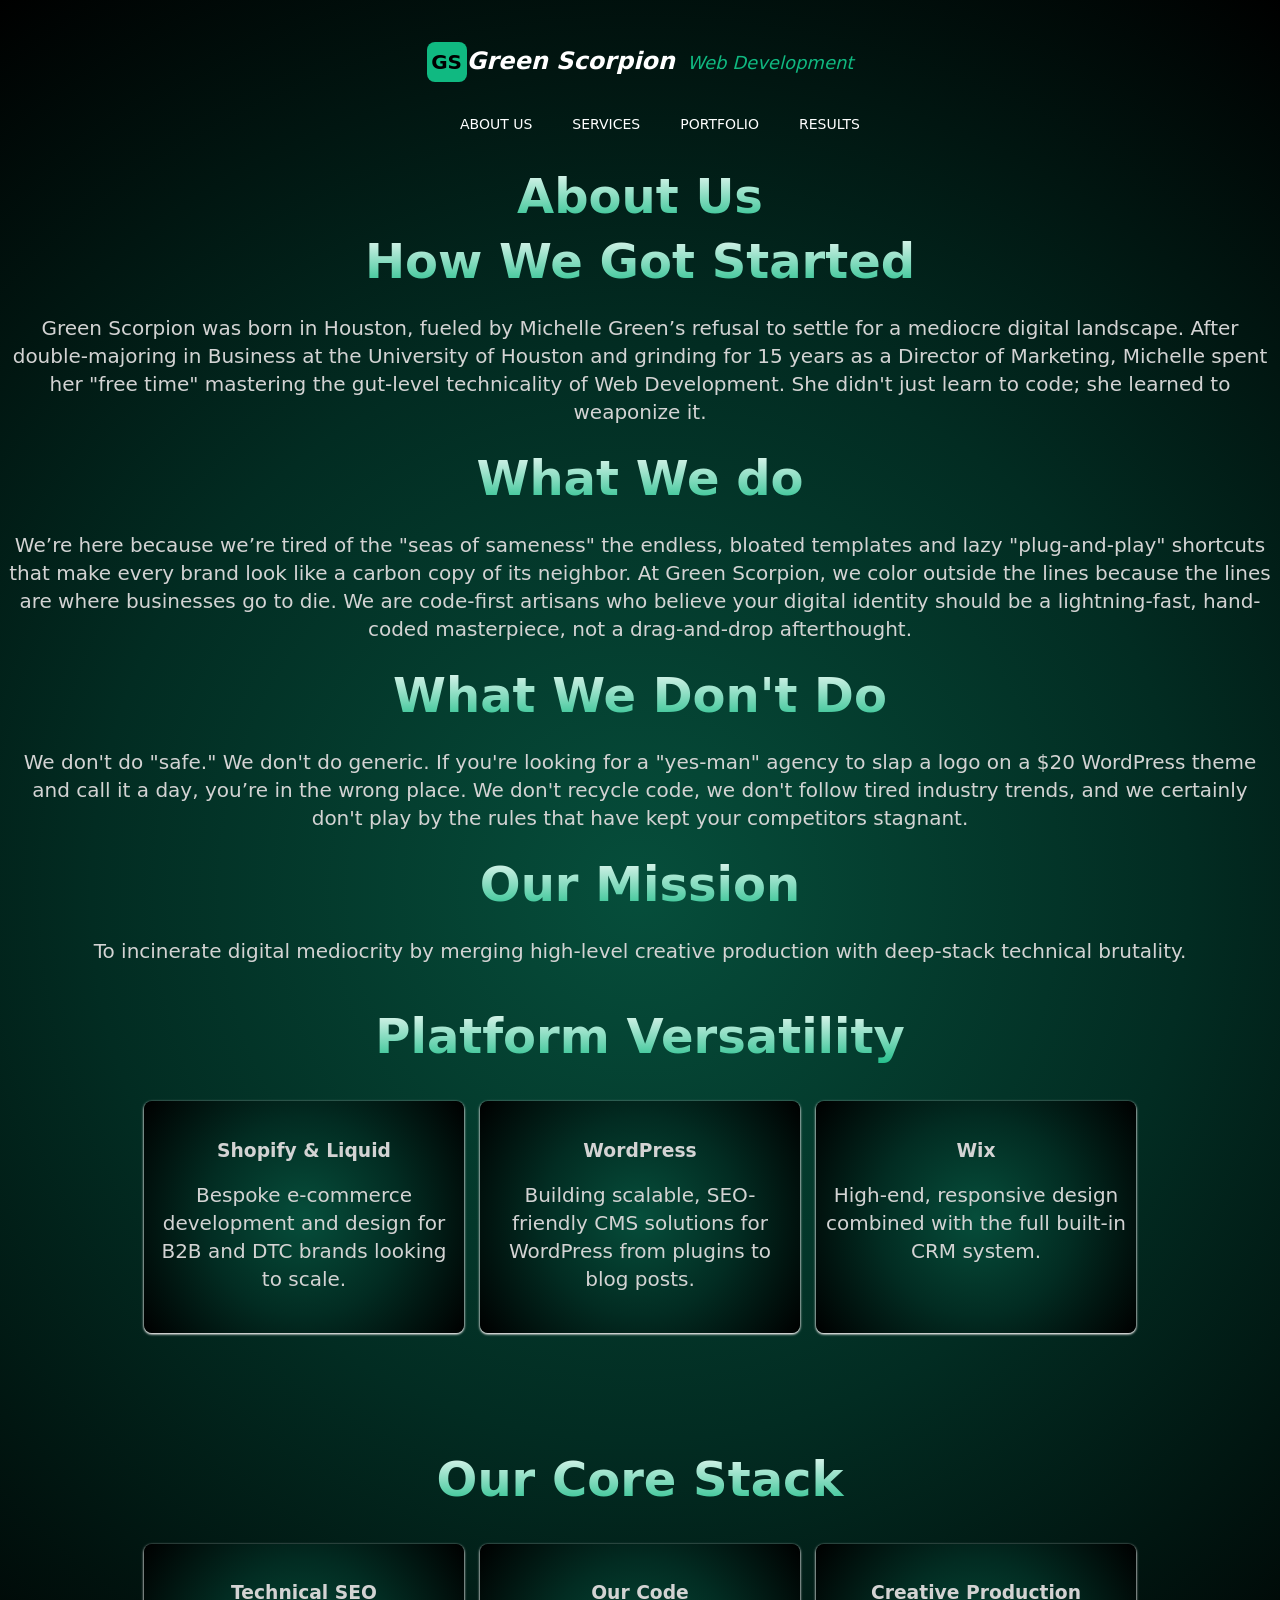
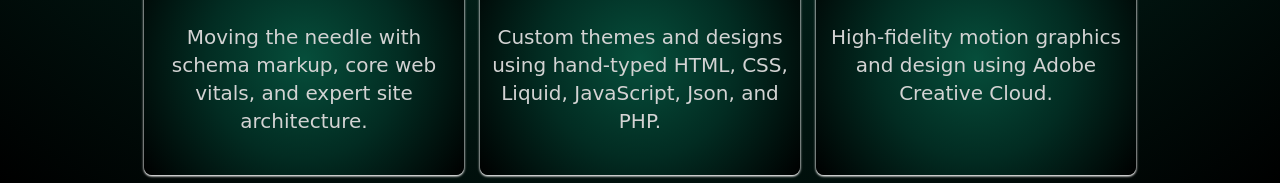
==== about.html @ b4c9df5b "br" ====
<!DOCTYPE html>
<html>

<head>
    <meta charset="utf-8">
    <meta http-equiv="X-UA-Compatible" content="IE=edge">
    <title>About Us</title>
    <meta name="description" content="">
    <meta name="viewport" content="width=device-width, initial-scale=1">
    <link rel="stylesheet" href="styles.css">
</head>

<body class="bg-scorpion-gradient min-h-screen">

    <header class="border-b border-emerald-900/50 backdrop-blur-md sticky top-0 z-50">
        <nav>
            <a href="index.html">
                <div class="group">
                    <div class="w-10">
                        <span class="text-black">GS</span>
                    </div>

                    <h1> Green Scorpion
                        <span class="web">Web Development</span>
                    </h1>
                </div>
            </a>
            <ul>
                <li><a href="about.html">About Us</a></li>
                <li><a href="services.html">Services</a></li>
                <li><a href="portfolio.html">Portfolio</a></li>
                <li><a href="results.html">Results</a></li>
            </ul>
        </nav>
    </header>

    <main>
        <h2>About Us</h2>
        <div class="container">
            <div class="content">
                <h2>How We Got Started</h2>
                <p>Green Scorpion was born in Houston, fueled by Michelle Green’s refusal to settle for a mediocre
                    digital landscape. After
                    double-majoring in Business at the University of Houston and grinding for 15 years as a Director of
                    Marketing, Michelle
                    spent her "free time" mastering the gut-level technicality of Web Development. She didn't just learn
                    to code; she
                    learned to weaponize it.
                </p>
                <h2>What We do</h2>
                <p>We’re here because we’re tired of the "seas of sameness" the endless, bloated templates and lazy
                    "plug-and-play"
                    shortcuts that make every brand look like a carbon copy of its neighbor. At Green Scorpion, we color
                    outside the lines
                    because the lines are where businesses go to die. We are code-first artisans who believe your
                    digital identity should be
                    a lightning-fast, hand-coded masterpiece, not a drag-and-drop afterthought.</p>
                <h2>What We Don't Do</h2>
                <p>
                    We don't do "safe." We don't do generic. If you're looking for a "yes-man" agency to slap a logo on a $20 WordPress
                    theme and call it a day, you’re in the wrong place. We don't recycle code, we don't
                    follow tired industry trends, and we certainly don't play by the rules that have kept your competitors stagnant.</p>
                <h2>Our Mission</h2>
                <p>To incinerate digital mediocrity by merging high-level creative production with deep-stack technical
                    brutality.</p>
            </div>
        </div>

   


<br>
        <div class="container">
            <h2>Platform Versatility</h2>
            <div class="card-container">
                <div class="card">
                    <h3>Shopify & Liquid</h3>
                    <p>Bespoke e-commerce development and design for B2B and DTC brands looking to scale.</p>
                </div>
                <div class="card">
                    <h3>WordPress</h3>
                    <p>Building scalable, SEO-friendly CMS solutions for WordPress from plugins to blog posts.</p>
                </div>
                <div class="card">
                    <h3>Wix</h3>
                    <p>High-end, responsive design combined with the full built-in CRM system.</p>
                </div>
            </div>
        </div>


<br><br><br>
<br><br><br>

<div class="container">
            <h2>Our Core Stack</h2>
            <div class="card-container">
                <div class="card">
                    <h3>Technical SEO</h3>
                    <p>Moving the needle with schema markup, core web vitals, and expert site architecture.</p>
                </div>
                <div class="card">
                    <h3>Our Code</h3>
                    <p>Custom themes and designs using hand-typed HTML, CSS, Liquid, JavaScript, Json, and PHP.</p>
                </div>
                <div class="card">
                    <h3>Creative Production</h3>
                    <p>High-fidelity motion graphics and design using Adobe Creative Cloud.</p>
                </div>
            </div>
        </div>


</body>




</html>
---- styles.css ----
@keyframes slideInFromBottom {
    from {
        opacity: 0;
        transform: translateY(50px);
    }

    to {
        opacity: 1;
        transform: translateY(0);
    }
}

@keyframes slideleft {
    from {
        opacity: 0;
        scale: 0%;
        transform: translatex(150px);
    }

    to {
        opacity: 1;
        scale: 100%;
        transform: translateY(0);
    }
}

@keyframes appear {
    from {
        opacity: 0;
        transform: scaleX(0);
    }

    to {
        opacity: 1;
        transform: scaleX(1);
    } }


body {
    background: radial-gradient(circle, #064e3b, #022c22, #000000);
    font-family: ui-sans-serif, system-ui, sans-serif;
    color: lightgrey;
    min-height: 1600px;
}


h1 {
    font-weight: bold;
    color: white;
    font-style: italic;
    animation:slideinfrombottom 0.5s ease-in;
}

.web {
    color: rgb(16 185 129);
    font-weight: 300;
    font-size: 1.125rem;
    line-height: 1.75rem;
    margin-left: .25rem;
}


p {
    font-size: 1.25rem;
    line-height: 1.75rem;
}

a {
    text-decoration: none;
    color: white;
    padding: 20px;
}

button {
    background: radial-gradient(circle, #064e3b, #022c22, #000000);    padding:10px 20px;
    font-weight:500;
    border-radius:8px;
    max-width:200px;
}

button:hover {
  scale:1.2;
  transition: ease-in 0.3s;
}

.text-black {
    display: flex;
    color: black;
    font-weight: 700;
    font-size: 1.25rem;
    line-height: 1.75rem;
}

.w-10 {
    background-color: rgb(16 185 129);
    justify-content: center;
    align-items: center;
    width: 2.5rem;
    display: flex;
    height: 2.5rem;
    border-radius: .5rem;
}

.card-container {
    display: flex;
    justify-content: center;
    gap: 1rem;
    margin-top: 2rem;
}

.card {
    background: radial-gradient(circle, #064e3b, #022c22, #000000);
    padding: 20px 10px;
    justify-content: space-around;
    border-radius: 8px;
    box-shadow: 0px 1px 3px, #fff 0px 1px 2px;
    max-width: 300px;
    text-align: center;
    view-timeline: --subject-reveal block;
        animation-timeline: --subject-reveal;
        animation-name: appear;
        animation-range: entry 0% entry 60%;
}

nav {
    text-align: center;
    justify-content: center;
    justify-items: center;
    margin: 0 auto;
    align-items: center;
    align-content: center;
    max-width: 80rem;
    padding-bottom:2rem;
}


.group {
    align-items: center;
    display: flex;
    justify-content: center;
}


ul {
    display: flex;
    font-size: .875rem;
    font-weight: 500;
    list-style: none;
    align-content: center;
    justify-content: center;
    margin: 0;
    text-transform: uppercase;
}

li {
    color: rgb(16 185 129);
}

li:hover {
    color: #0ac687b4;
    text-decoration-line: underline;
    text-decoration-thickness: 3px;
    transition: ease-in 0.3s;
}

main {
    text-align: center;
    margin: auto;
    max-width: 80rem;
}

img {
    display: block;
    margin: auto;
}

h2 {
    color: transparent;
    line-height: 65px;
    font-weight: 700;
    margin: 0;
    text-align: center;
    font-size: 3rem;
    background-clip: text;
    animation: slideInFromBottom 0.5s ease-out; 
    background-image: linear-gradient(to top, #3b82f6, #22c55e, #10b981);
    background-image: linear-gradient(to bottom, #fff, #10b981);

}
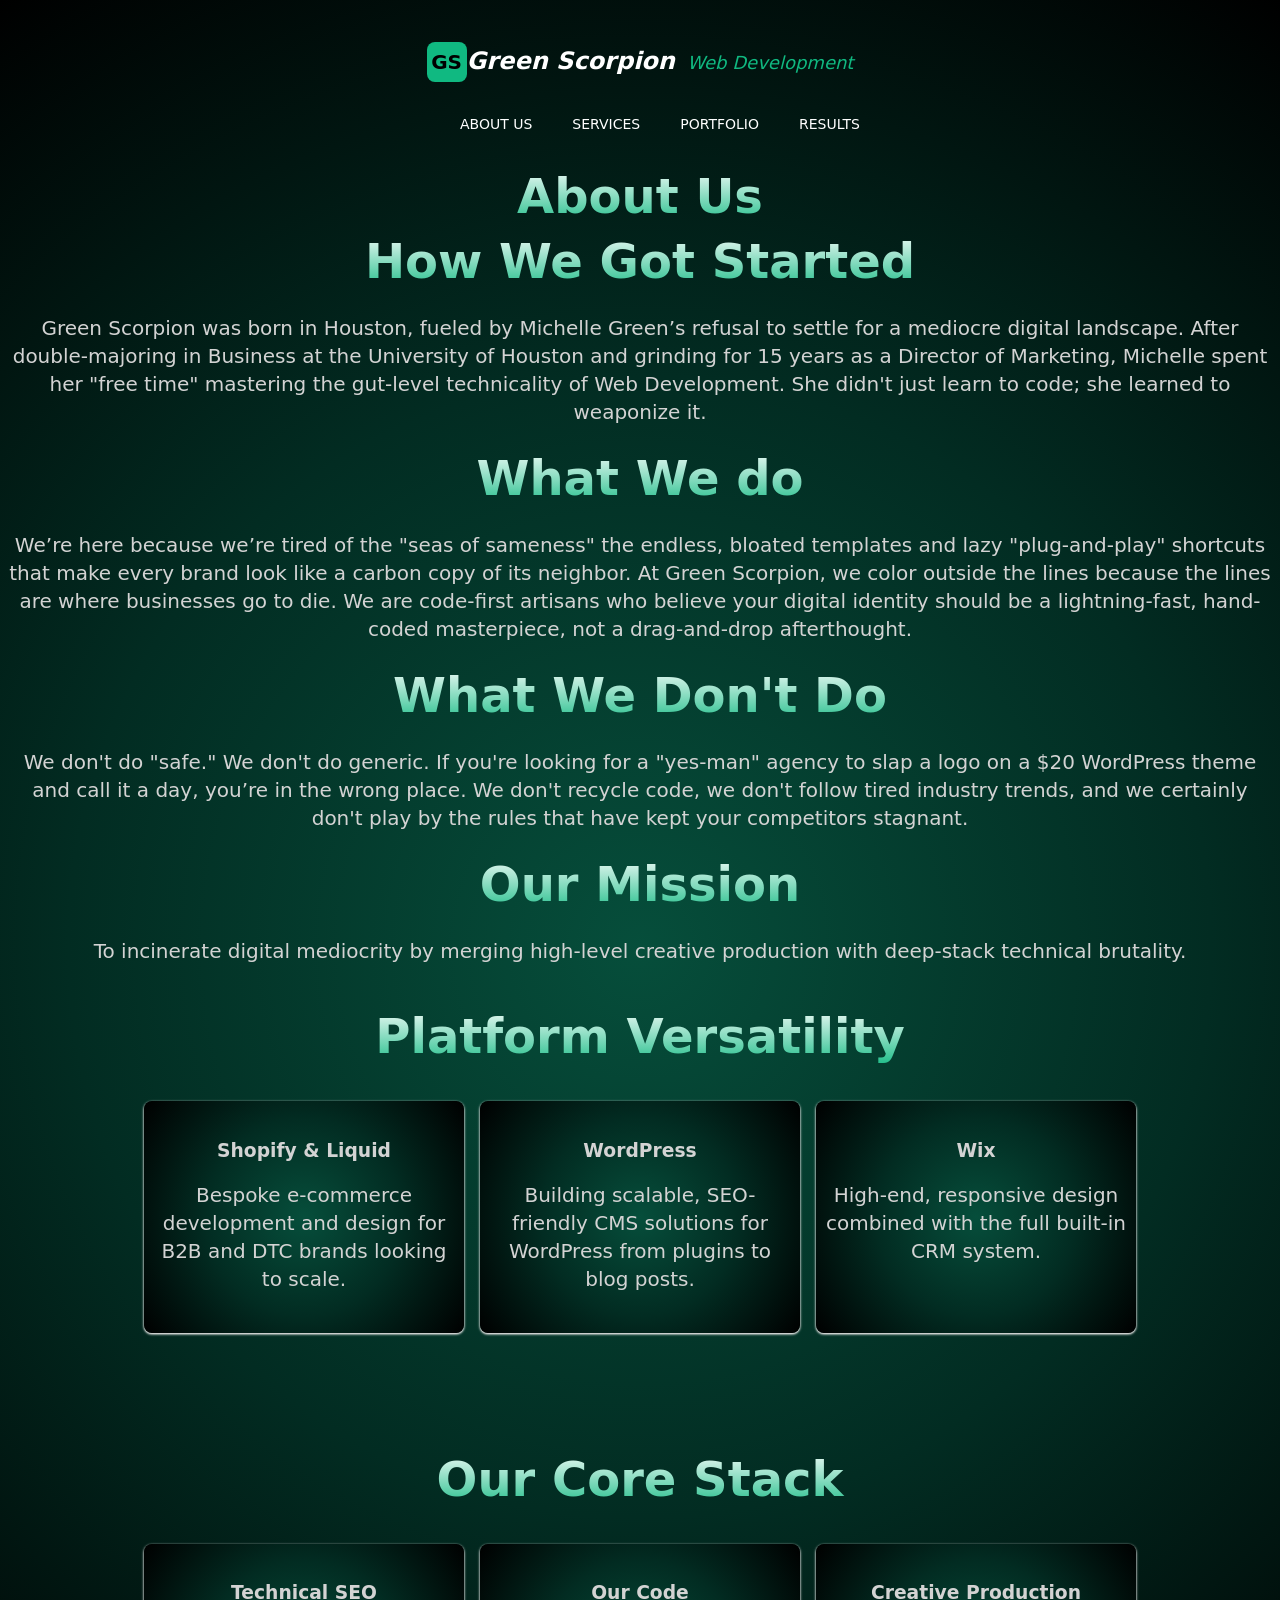
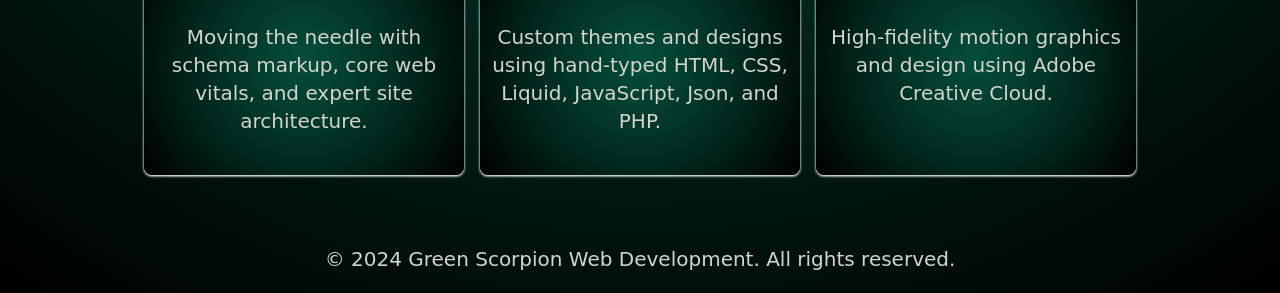
==== commit 84a8a24c: "footer" ====
--- a/about.html
+++ b/about.html
@@ -114,6 +114,8 @@
 </body>
 
 
-
+<footer>
+    <p style="padding-top:50px;">&copy; 2024 Green Scorpion Web Development. All rights reserved.</p>
+</footer>
 
 </html>
--- a/styles.css
+++ b/styles.css
@@ -46,6 +46,7 @@
 
 h1 {
     font-weight: bold;
+    stroke: #000000;
     color: white;
     font-style: italic;
     animation:slideinfrombottom 0.5s ease-in;
@@ -108,6 +109,13 @@
     margin-top: 2rem;
 }
 
+.container {
+    view-timeline: --subject-reveal block;
+        animation-timeline: --subject-reveal;
+        animation-name: appear;
+        animation-range: entry 10% entry 100%;
+    }
+
 .card {
     background: radial-gradient(circle, #064e3b, #022c22, #000000);
     padding: 20px 10px;
@@ -116,11 +124,9 @@
     box-shadow: 0px 1px 3px, #fff 0px 1px 2px;
     max-width: 300px;
     text-align: center;
-    view-timeline: --subject-reveal block;
-        animation-timeline: --subject-reveal;
-        animation-name: appear;
-        animation-range: entry 0% entry 60%;
 }
+
+
 
 nav {
     text-align: center;
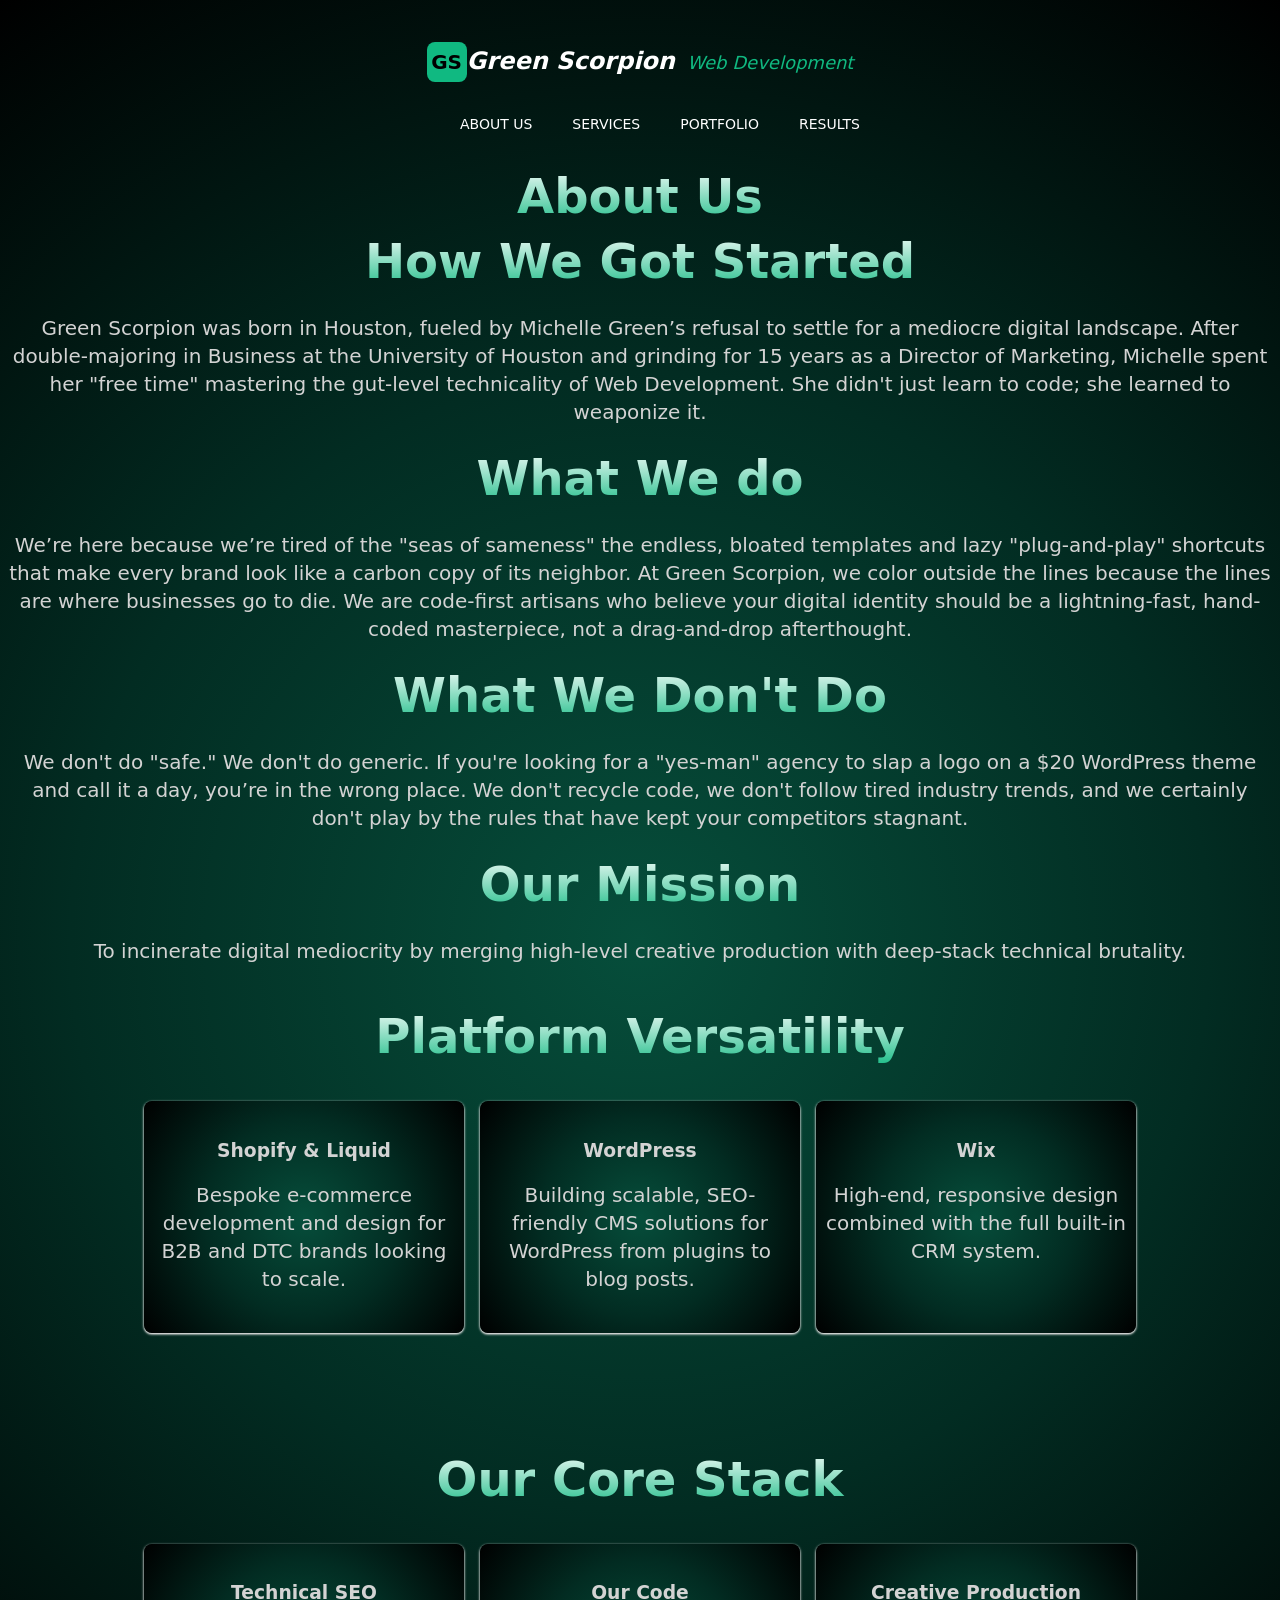
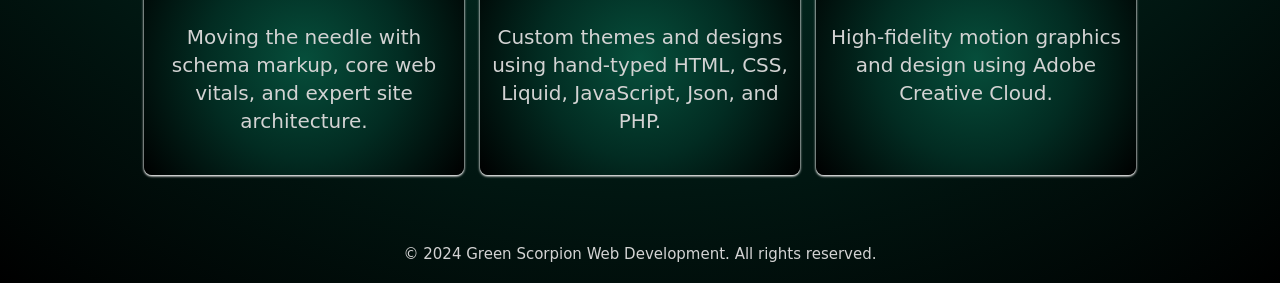
==== commit 953ebad2: "foooter" ====
--- a/about.html
+++ b/about.html
@@ -115,7 +115,7 @@
 
 
 <footer>
-    <p style="padding-top:50px;">&copy; 2024 Green Scorpion Web Development. All rights reserved.</p>
+    <p style="padding-top:50px; font-size:15px;">&copy; 2024 Green Scorpion Web Development. All rights reserved.</p>
 </footer>
 
 </html>
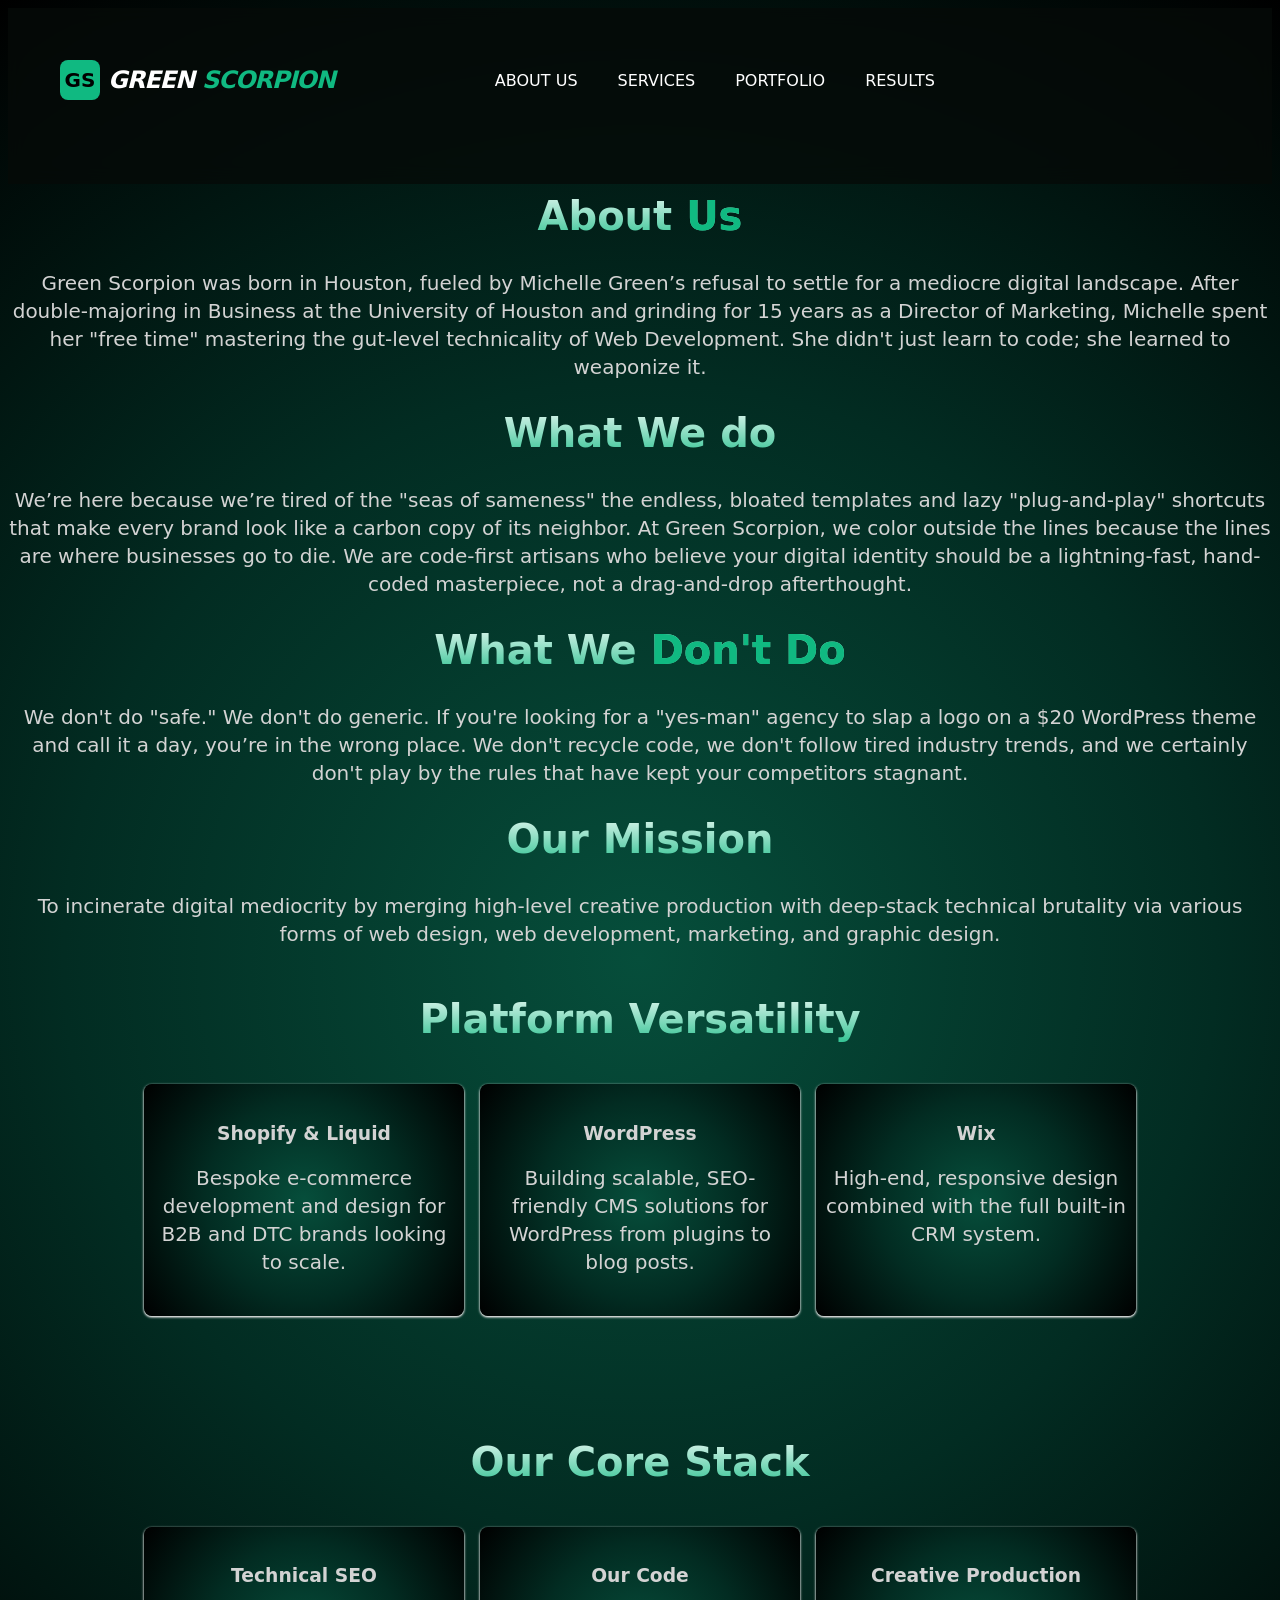
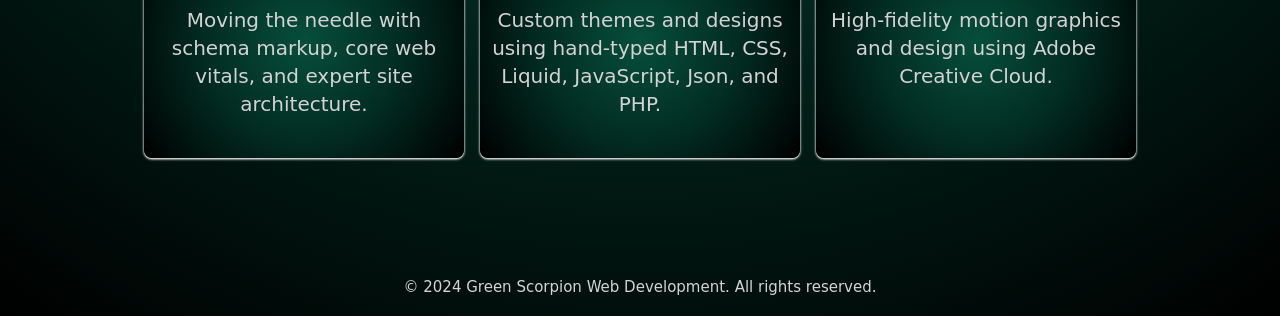
==== commit 8a098280: "text" ====
--- a/about.html
+++ b/about.html
@@ -10,24 +10,23 @@
     <link rel="stylesheet" href="styles.css">
 </head>
 
-<body class="bg-scorpion-gradient min-h-screen">
+<body>
 
-    <header class="border-b border-emerald-900/50 backdrop-blur-md sticky top-0 z-50">
+    <header>
         <nav>
             <a href="index.html">
                 <div class="group">
                     <div class="w-10">
                         <span class="text-black">GS</span>
                     </div>
-
-                    <h1> Green Scorpion
-                        <span class="web">Web Development</span>
-                    </h1>
+                    <div class="logo">
+                        GREEN <span style="color:#10b981;padding-left:.5rem;"> SCORPION</span>
+                    </div>
                 </div>
             </a>
             <ul>
                 <li><a href="about.html">About Us</a></li>
-                <li><a href="services.html">Services</a></li>
+                <li><a href="services2.html">Services</a></li>
                 <li><a href="portfolio.html">Portfolio</a></li>
                 <li><a href="results.html">Results</a></li>
             </ul>
@@ -35,10 +34,9 @@
     </header>
 
     <main>
-        <h2>About Us</h2>
+        <h2>About <span style="color:#10b981;">Us</span></h2>
         <div class="container">
             <div class="content">
-                <h2>How We Got Started</h2>
                 <p>Green Scorpion was born in Houston, fueled by Michelle Green’s refusal to settle for a mediocre
                     digital landscape. After
                     double-majoring in Business at the University of Houston and grinding for 15 years as a Director of
@@ -55,14 +53,14 @@
                     because the lines are where businesses go to die. We are code-first artisans who believe your
                     digital identity should be
                     a lightning-fast, hand-coded masterpiece, not a drag-and-drop afterthought.</p>
-                <h2>What We Don't Do</h2>
+                <h2>What We <span style="color:#10b981;">Don't Do</span></h2>
                 <p>
                     We don't do "safe." We don't do generic. If you're looking for a "yes-man" agency to slap a logo on a $20 WordPress
                     theme and call it a day, you’re in the wrong place. We don't recycle code, we don't
                     follow tired industry trends, and we certainly don't play by the rules that have kept your competitors stagnant.</p>
                 <h2>Our Mission</h2>
                 <p>To incinerate digital mediocrity by merging high-level creative production with deep-stack technical
-                    brutality.</p>
+                    brutality via various forms of web design, web development, marketing, and graphic design.</p>
             </div>
         </div>
 
--- a/styles.css
+++ b/styles.css
@@ -33,14 +33,13 @@
     to {
         opacity: 1;
         transform: scaleX(1);
-    } }
+    }
+}
 
 
 body {
-    background: radial-gradient(circle, #064e3b, #022c22, #000000);
-    font-family: ui-sans-serif, system-ui, sans-serif;
+    background: radial-gradient(circle, #064e3b, #022c22, #000000);    font-family: ui-sans-serif, system-ui, sans-serif;
     color: lightgrey;
-    min-height: 1600px;
 }
 
 
@@ -49,17 +48,35 @@
     stroke: #000000;
     color: white;
     font-style: italic;
-    animation:slideinfrombottom 0.5s ease-in;
 }
 
 .web {
     color: rgb(16 185 129);
-    font-weight: 300;
     font-size: 1.125rem;
     line-height: 1.75rem;
     margin-left: .25rem;
 }
 
+.logo {
+    display: flex;
+    font-weight: 900;
+    font-style: italic;
+    color: white;
+    justify-content: flex-start;
+    padding-left: .5rem;
+    padding-right: 5rem;
+    text-transform: uppercase;
+    letter-spacing: -1px;
+    font-size: 1.5rem;
+    text-decoration: none;
+}
+
+header {
+    padding: 2rem 2rem;
+    border-bottom: 1px solid var(--border-color);
+    background: rgba(5, 10, 8, 0.8);
+    backdrop-filter: blur(10px);
+}
 
 p {
     font-size: 1.25rem;
@@ -73,15 +90,16 @@
 }
 
 button {
-    background: radial-gradient(circle, #064e3b, #022c22, #000000);    padding:10px 20px;
-    font-weight:500;
-    border-radius:8px;
-    max-width:200px;
+    background: radial-gradient(circle, #064e3b, #022c22, #000000);
+    padding: 10px 20px;
+    font-weight: 500;
+    border-radius: 8px;
+    max-width: 200px;
 }
 
 button:hover {
-  scale:1.2;
-  transition: ease-in 0.3s;
+    scale: 1.2;
+    transition: ease-in 0.3s;
 }
 
 .text-black {
@@ -94,11 +112,11 @@
 
 .w-10 {
     background-color: rgb(16 185 129);
+    width: 2.5rem;
+    display: flex;
+    height: 2.5rem;
+    align-items: center;
     justify-content: center;
-    align-items: center;
-    width: 2.5rem;
-    display: flex;
-    height: 2.5rem;
     border-radius: .5rem;
 }
 
@@ -111,10 +129,10 @@
 
 .container {
     view-timeline: --subject-reveal block;
-        animation-timeline: --subject-reveal;
-        animation-name: appear;
-        animation-range: entry 10% entry 100%;
-    }
+    animation-timeline: --subject-reveal;
+    animation-name: appear;
+    animation-range: entry 20% entry 20%;
+}
 
 .card {
     background: radial-gradient(circle, #064e3b, #022c22, #000000);
@@ -129,32 +147,25 @@
 
 
 nav {
-    text-align: center;
-    justify-content: center;
-    justify-items: center;
-    margin: 0 auto;
-    align-items: center;
-    align-content: center;
-    max-width: 80rem;
-    padding-bottom:2rem;
+    text-align: right;
+    padding-bottom: 2rem;
+    display: flex;
+    align-items:center;
 }
 
 
 .group {
     align-items: center;
     display: flex;
-    justify-content: center;
+    justify-content:flex-start;
 }
 
 
 ul {
     display: flex;
-    font-size: .875rem;
     font-weight: 500;
     list-style: none;
-    align-content: center;
-    justify-content: center;
-    margin: 0;
+    justify-content: flex-end;
     text-transform: uppercase;
 }
 
@@ -186,10 +197,64 @@
     font-weight: 700;
     margin: 0;
     text-align: center;
-    font-size: 3rem;
+    font-size: 2.5rem;
     background-clip: text;
-    animation: slideInFromBottom 0.5s ease-out; 
-    background-image: linear-gradient(to top, #3b82f6, #22c55e, #10b981);
+    animation: slideInFromBottom 2s ease-in;    background-image: linear-gradient(to top, #3b82f6, #22c55e, #10b981);
     background-image: linear-gradient(to bottom, #fff, #10b981);
-
+}
+
+footer {
+    font-size: 15px;
+    text-align: center;
+    margin: 0 auto;
+    padding-top: 50px;
+}
+
+.nav-link {
+    position: relative;
+    transition: color 0.3s ease;
+}
+
+.nav-link::after {
+    content: '';
+    position: absolute;
+    width: 0;
+    height: 2px;
+    bottom: -4px;
+    left: 0;
+    background-color: #10b981;
+    transition: width 0.3s ease;
+}
+
+.nav-link:hover::after {
+    width: 100%;
+}
+
+
+
+
+
+
+
+
+
+
+
+
+
+@media (max-width: 768px) {
+    .card-container {
+        flex-direction: column;
+        align-items: center;
+    }
+
+    nav {
+        flex-direction: column;
+        gap: 10px;
+    }
+
+    ul {
+        flex-direction: column;
+        gap: 10px;
+    }
 }
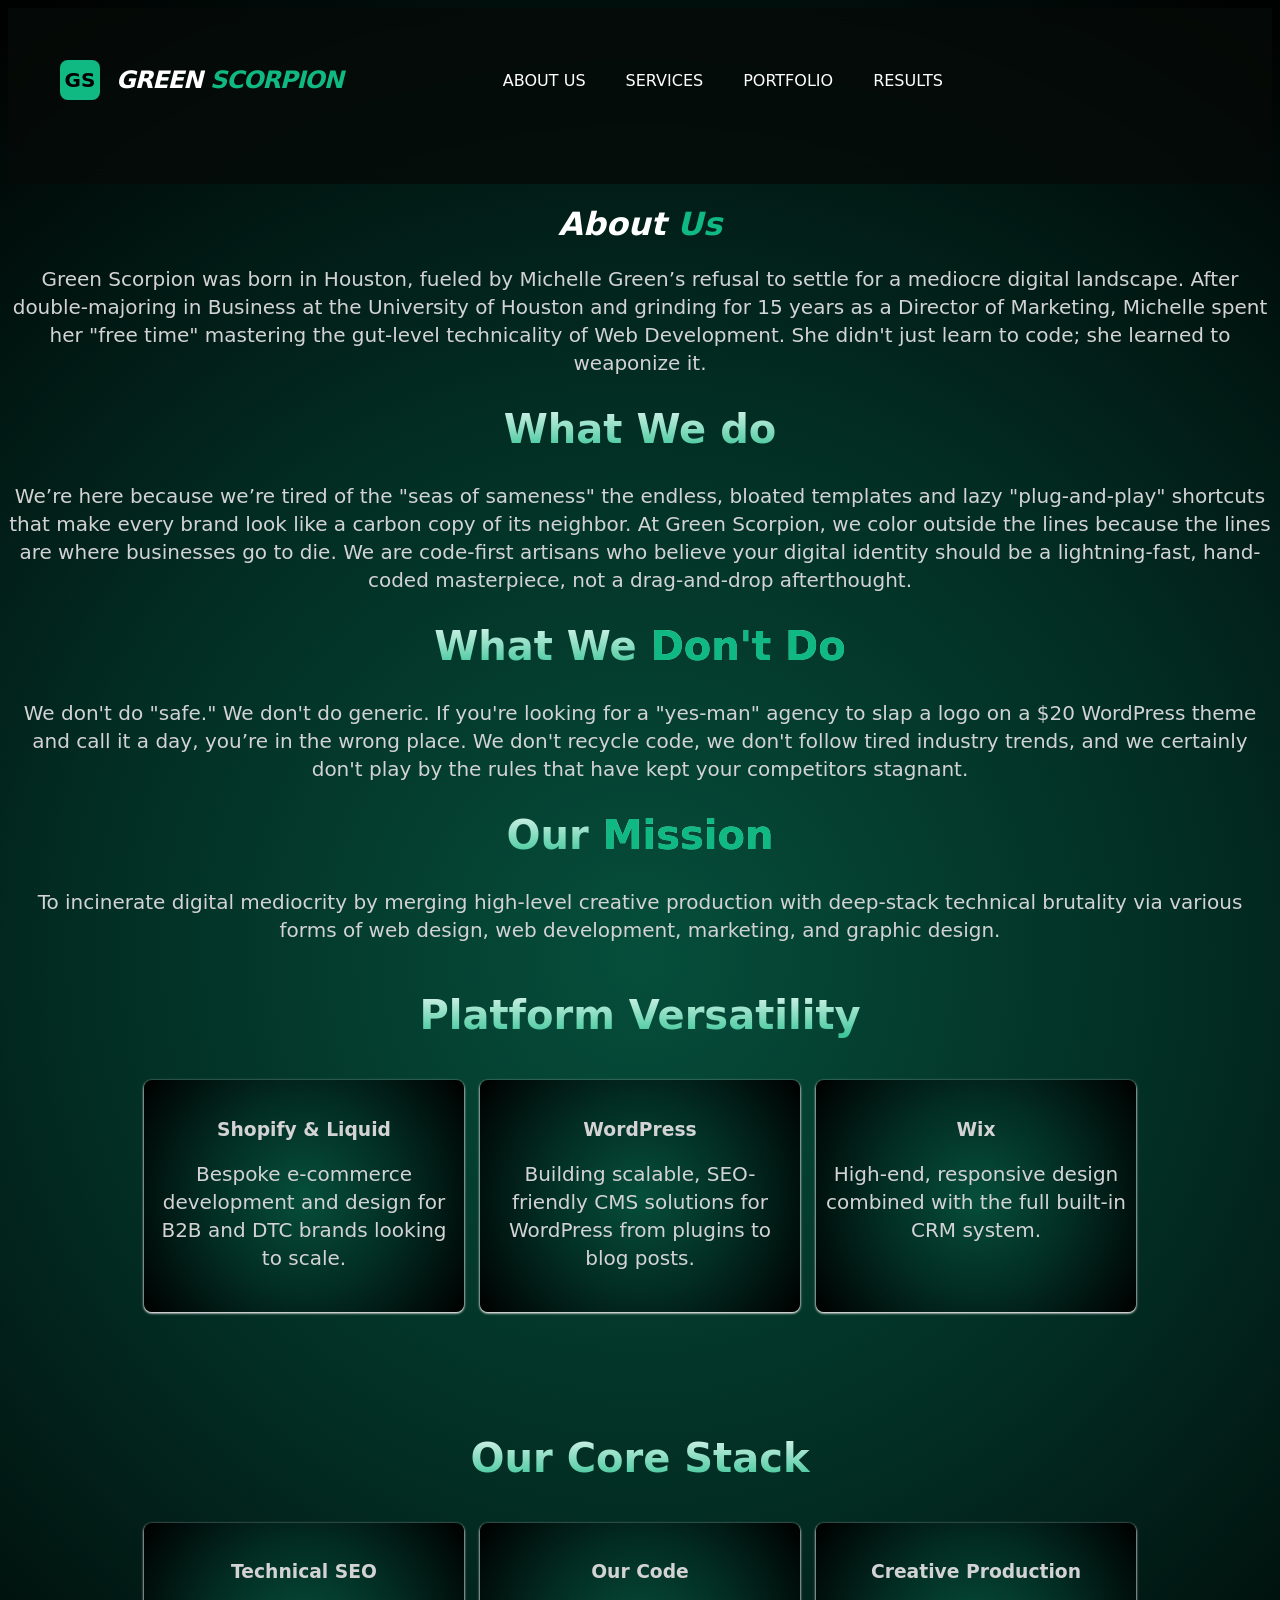
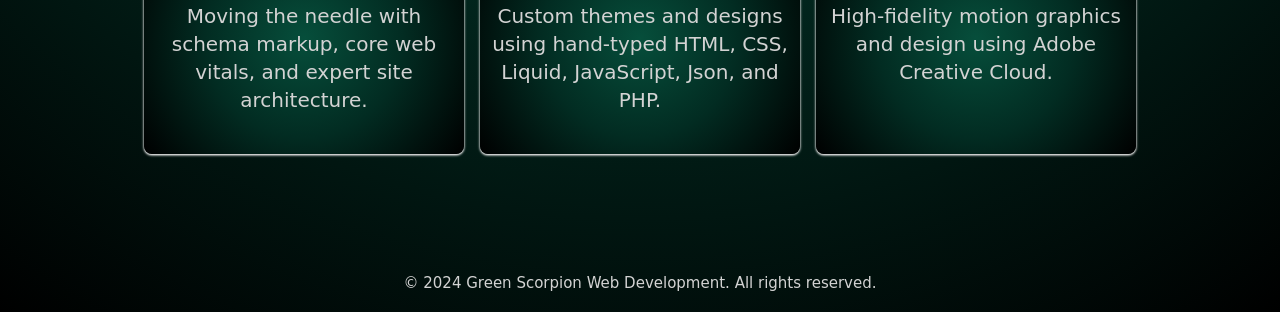
==== commit a928c0f0: "reveal" ====
--- a/about.html
+++ b/about.html
@@ -26,7 +26,7 @@
             </a>
             <ul>
                 <li><a href="about.html">About Us</a></li>
-                <li><a href="services2.html">Services</a></li>
+                <li><a href="services.html">Services</a></li>
                 <li><a href="portfolio.html">Portfolio</a></li>
                 <li><a href="results.html">Results</a></li>
             </ul>
@@ -34,7 +34,7 @@
     </header>
 
     <main>
-        <h2>About <span style="color:#10b981;">Us</span></h2>
+        <h1>About <span style="color:#10b981;">Us</span></h1>
         <div class="container">
             <div class="content">
                 <p>Green Scorpion was born in Houston, fueled by Michelle Green’s refusal to settle for a mediocre
@@ -58,7 +58,7 @@
                     We don't do "safe." We don't do generic. If you're looking for a "yes-man" agency to slap a logo on a $20 WordPress
                     theme and call it a day, you’re in the wrong place. We don't recycle code, we don't
                     follow tired industry trends, and we certainly don't play by the rules that have kept your competitors stagnant.</p>
-                <h2>Our Mission</h2>
+                <h2>Our <span style="color:#10b981;">Mission</span></h2>
                 <p>To incinerate digital mediocrity by merging high-level creative production with deep-stack technical
                     brutality via various forms of web design, web development, marketing, and graphic design.</p>
             </div>
--- a/styles.css
+++ b/styles.css
@@ -38,7 +38,8 @@
 
 
 body {
-    background: radial-gradient(circle, #064e3b, #022c22, #000000);    font-family: ui-sans-serif, system-ui, sans-serif;
+    background: radial-gradient(circle, #064e3b, #022c22, #000000);
+    font-family: ui-sans-serif, system-ui, sans-serif;
     color: lightgrey;
 }
 
@@ -63,7 +64,7 @@
     font-style: italic;
     color: white;
     justify-content: flex-start;
-    padding-left: .5rem;
+    padding-left: 1rem;
     padding-right: 5rem;
     text-transform: uppercase;
     letter-spacing: -1px;
@@ -125,13 +126,6 @@
     justify-content: center;
     gap: 1rem;
     margin-top: 2rem;
-}
-
-.container {
-    view-timeline: --subject-reveal block;
-    animation-timeline: --subject-reveal;
-    animation-name: appear;
-    animation-range: entry 20% entry 20%;
 }
 
 .card {
@@ -142,22 +136,39 @@
     box-shadow: 0px 1px 3px, #fff 0px 1px 2px;
     max-width: 300px;
     text-align: center;
-}
-
+    view-timeline-name: --reveal;
+    view-timeline-axis: block;
+    animation: reveal linear both;
+    animation-timeline: --reveal;
+    animation-range: entry 5% entry 35%;
+}
+
+
+@keyframes reveal {
+    from {
+        opacity: 0;
+        transform: translateY(50px) scale(0);
+    }
+
+    to {
+        opacity: 1;
+        transform: translateY(0) scale(1);
+    }
+}
 
 
 nav {
     text-align: right;
     padding-bottom: 2rem;
     display: flex;
-    align-items:center;
+    align-items: center;
 }
 
 
 .group {
     align-items: center;
     display: flex;
-    justify-content:flex-start;
+    justify-content: flex-start;
 }
 
 
@@ -199,7 +210,8 @@
     text-align: center;
     font-size: 2.5rem;
     background-clip: text;
-    animation: slideInFromBottom 2s ease-in;    background-image: linear-gradient(to top, #3b82f6, #22c55e, #10b981);
+    animation: slideInFromBottom 2s ease-in;
+    background-image: linear-gradient(to top, #3b82f6, #22c55e, #10b981);
     background-image: linear-gradient(to bottom, #fff, #10b981);
 }
 
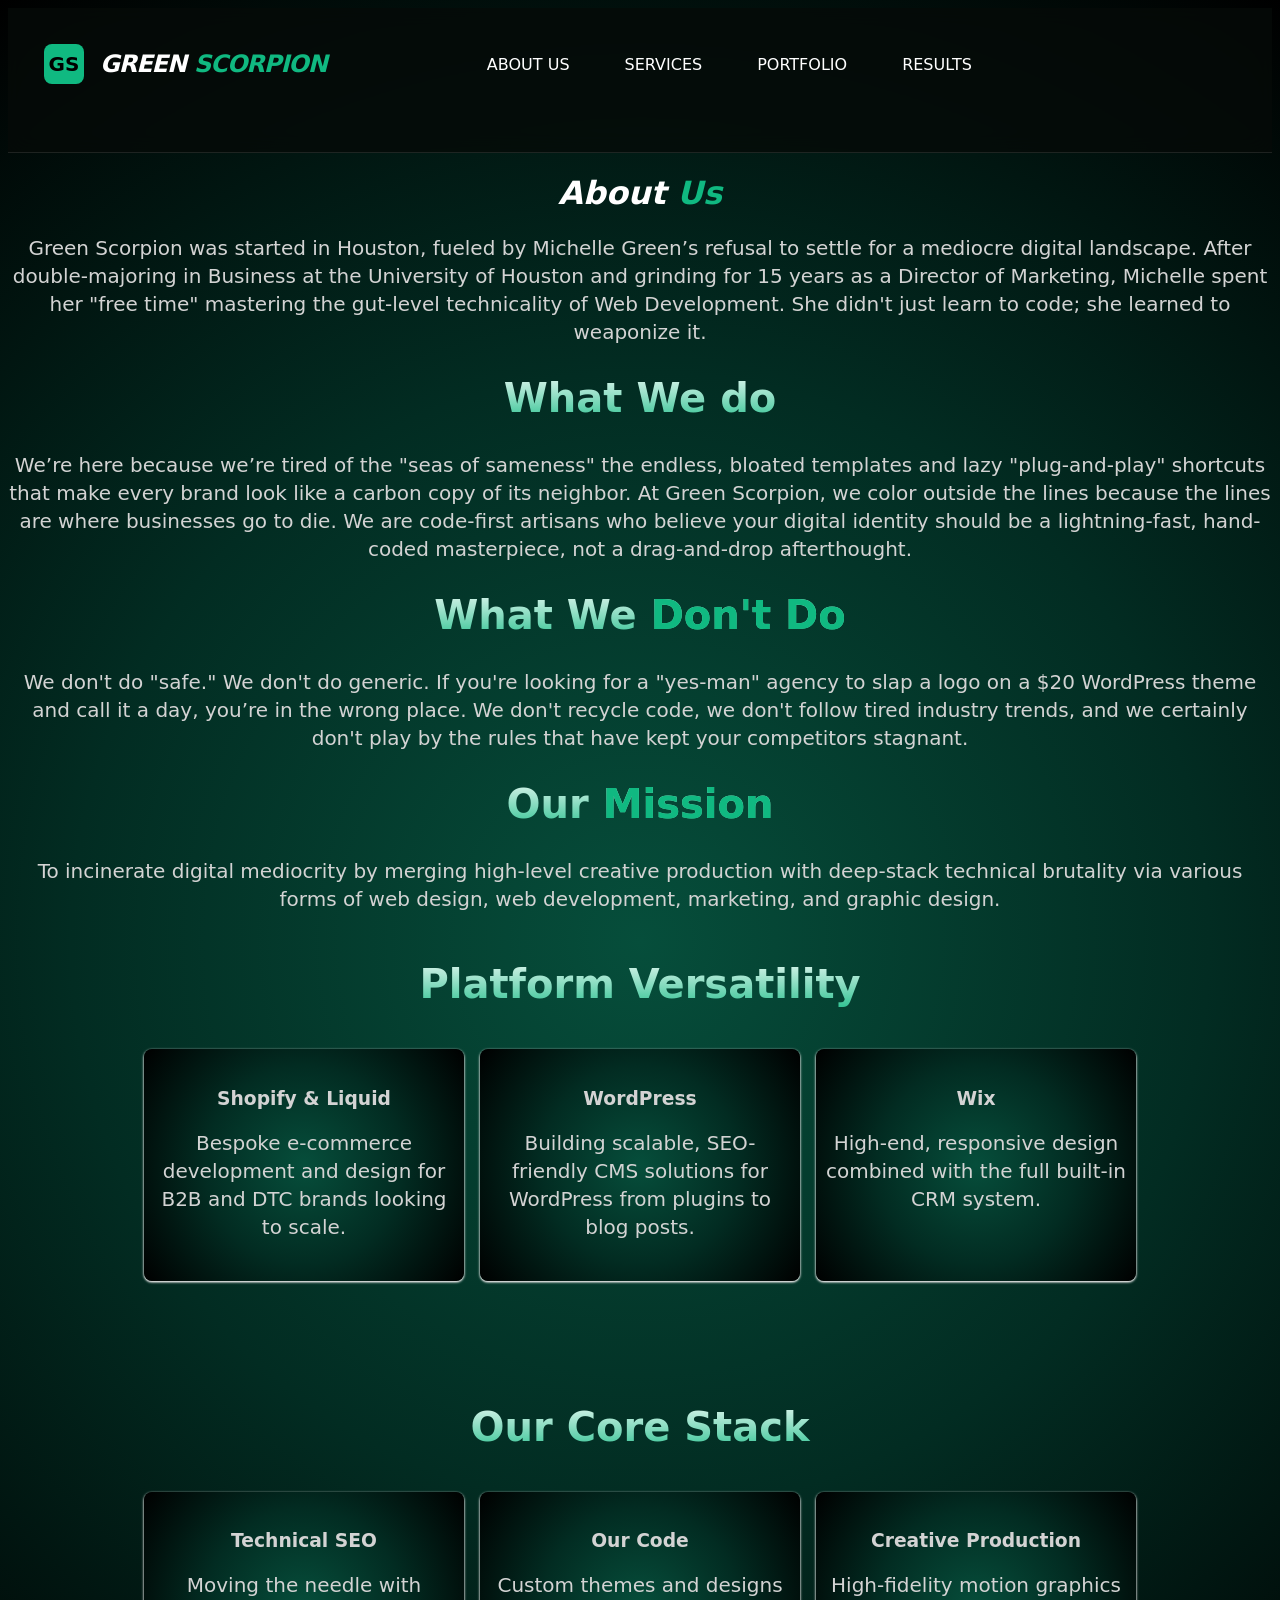
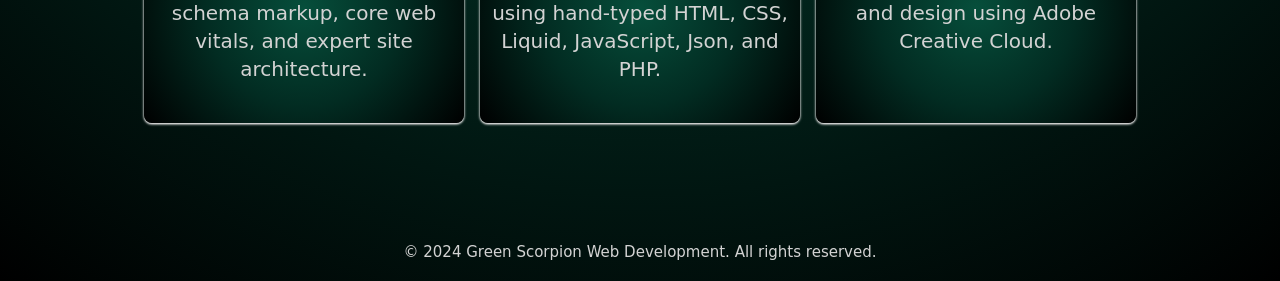
==== commit 4ddef0b8: "h1" ====
--- a/about.html
+++ b/about.html
@@ -37,7 +37,7 @@
         <h1>About <span style="color:#10b981;">Us</span></h1>
         <div class="container">
             <div class="content">
-                <p>Green Scorpion was born in Houston, fueled by Michelle Green’s refusal to settle for a mediocre
+                <p>Green Scorpion was started in Houston, fueled by Michelle Green’s refusal to settle for a mediocre
                     digital landscape. After
                     double-majoring in Business at the University of Houston and grinding for 15 years as a Director of
                     Marketing, Michelle
--- a/styles.css
+++ b/styles.css
@@ -69,12 +69,11 @@
     text-transform: uppercase;
     letter-spacing: -1px;
     font-size: 1.5rem;
-    text-decoration: none;
 }
 
 header {
-    padding: 2rem 2rem;
-    border-bottom: 1px solid var(--border-color);
+    padding: 1rem 1rem;
+    border-bottom: 1px solid rgba(255, 255, 255, 0.1);
     background: rgba(5, 10, 8, 0.8);
     backdrop-filter: blur(10px);
 }
@@ -171,14 +170,15 @@
     justify-content: flex-start;
 }
 
-
 ul {
-    display: flex;
     font-weight: 500;
     list-style: none;
-    justify-content: flex-end;
+    gap: 15px;
+    text-decoration: none;
     text-transform: uppercase;
-}
+    display: inline-flex;
+}
+
 
 li {
     color: rgb(16 185 129);
@@ -269,4 +269,16 @@
         flex-direction: column;
         gap: 10px;
     }
+}
+#menu-toggle:checked+label+nav {
+    display: block;
+}
+
+label {
+    display: inline;
+    background: darkgreen;
+    font-size: 1em;
+    padding: .2em;
+    color: white;
+    border: none;
 }
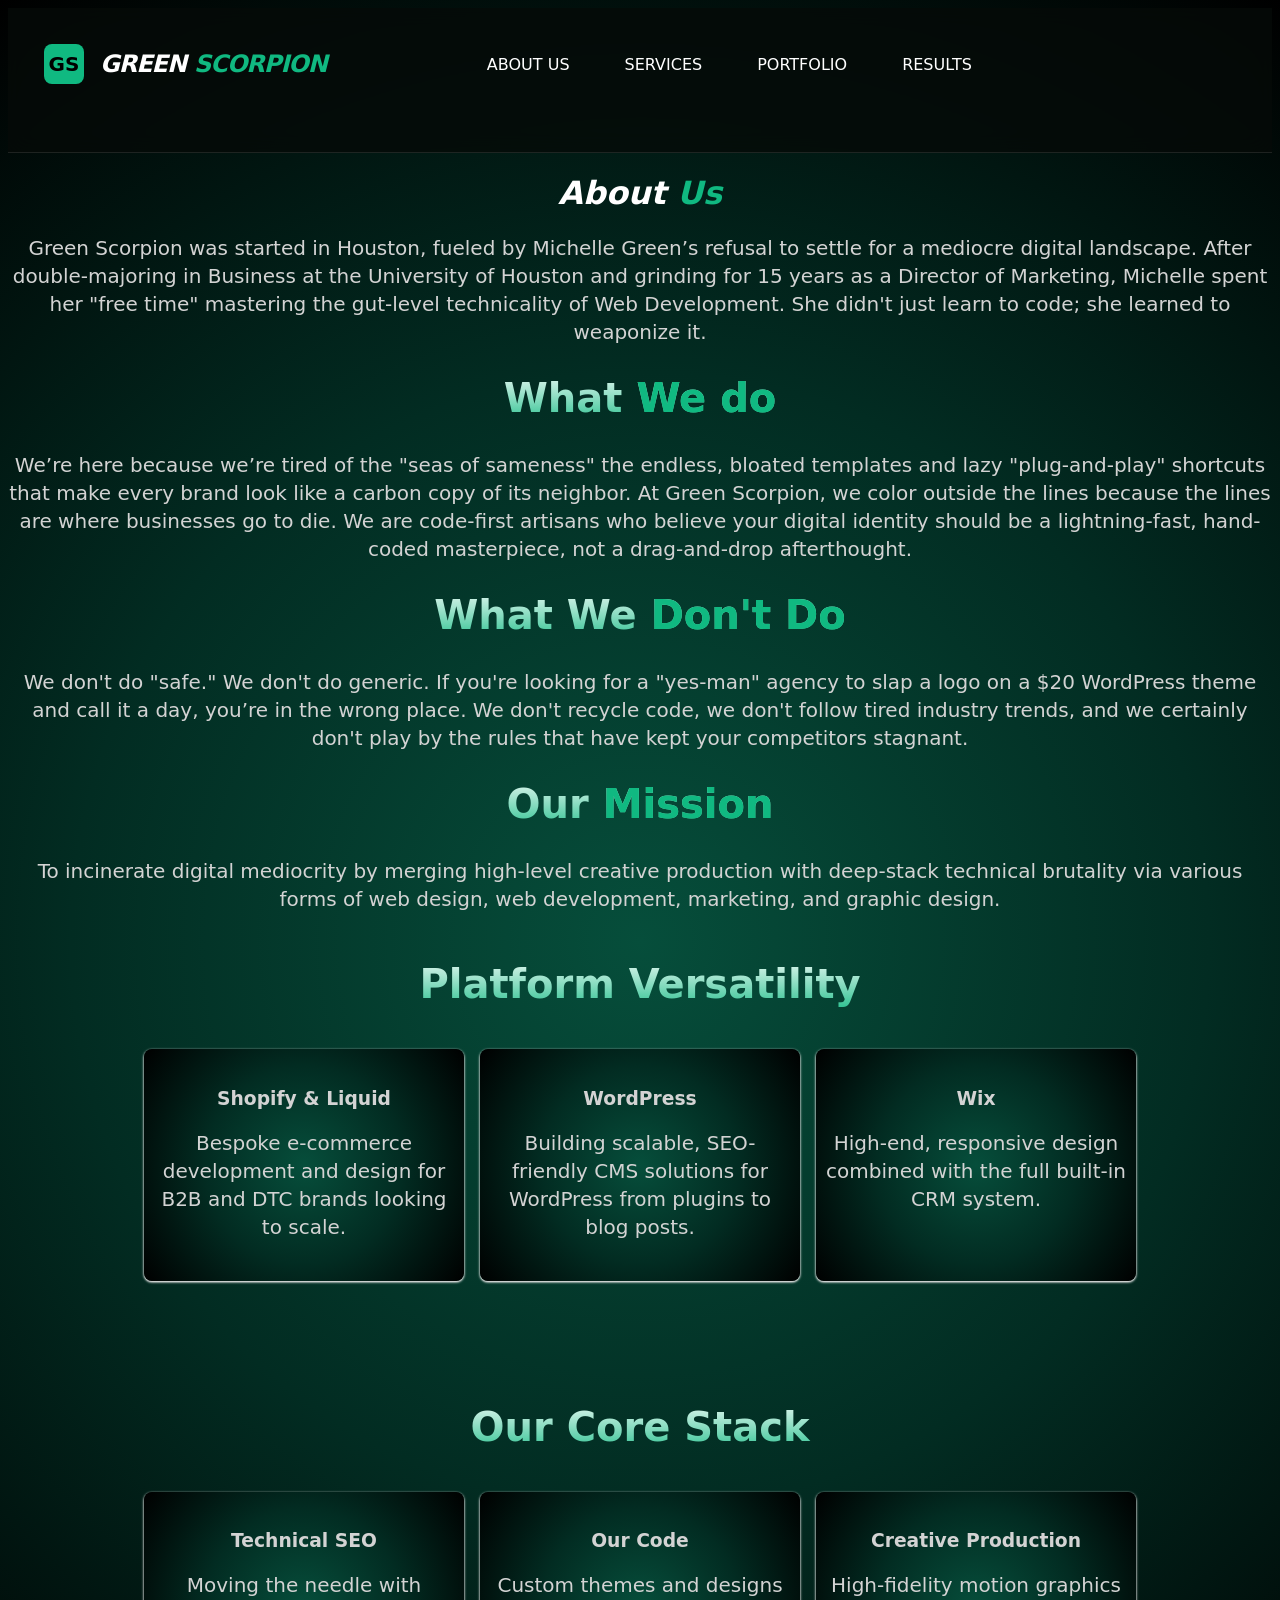
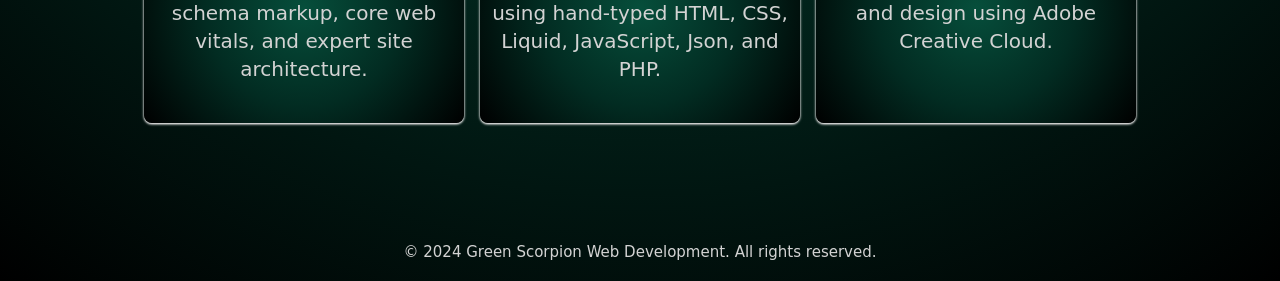
==== commit 354e97e2: "hvgjhb" ====
--- a/about.html
+++ b/about.html
@@ -45,7 +45,7 @@
                     to code; she
                     learned to weaponize it.
                 </p>
-                <h2>What We do</h2>
+                <h2>What <span style="color:#10b981;">We do</span></h2>
                 <p>We’re here because we’re tired of the "seas of sameness" the endless, bloated templates and lazy
                     "plug-and-play"
                     shortcuts that make every brand look like a carbon copy of its neighbor. At Green Scorpion, we color
